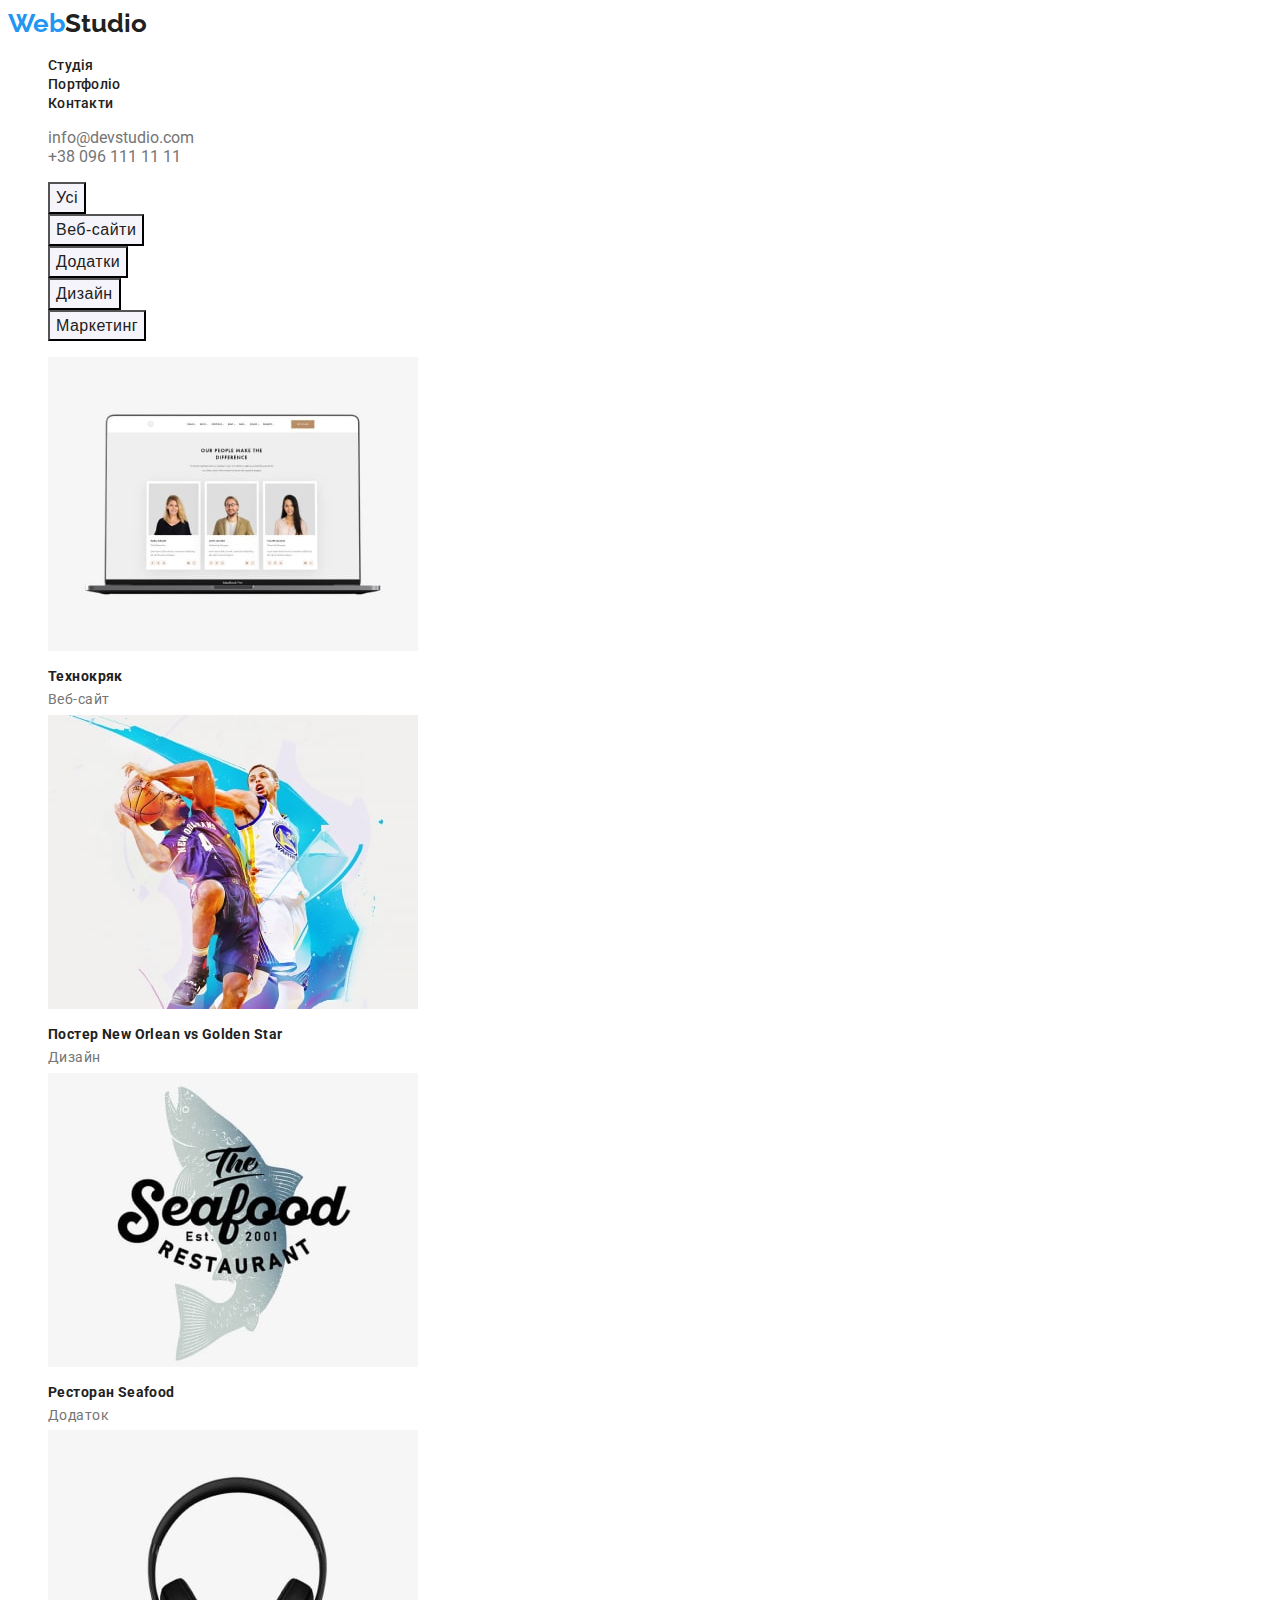
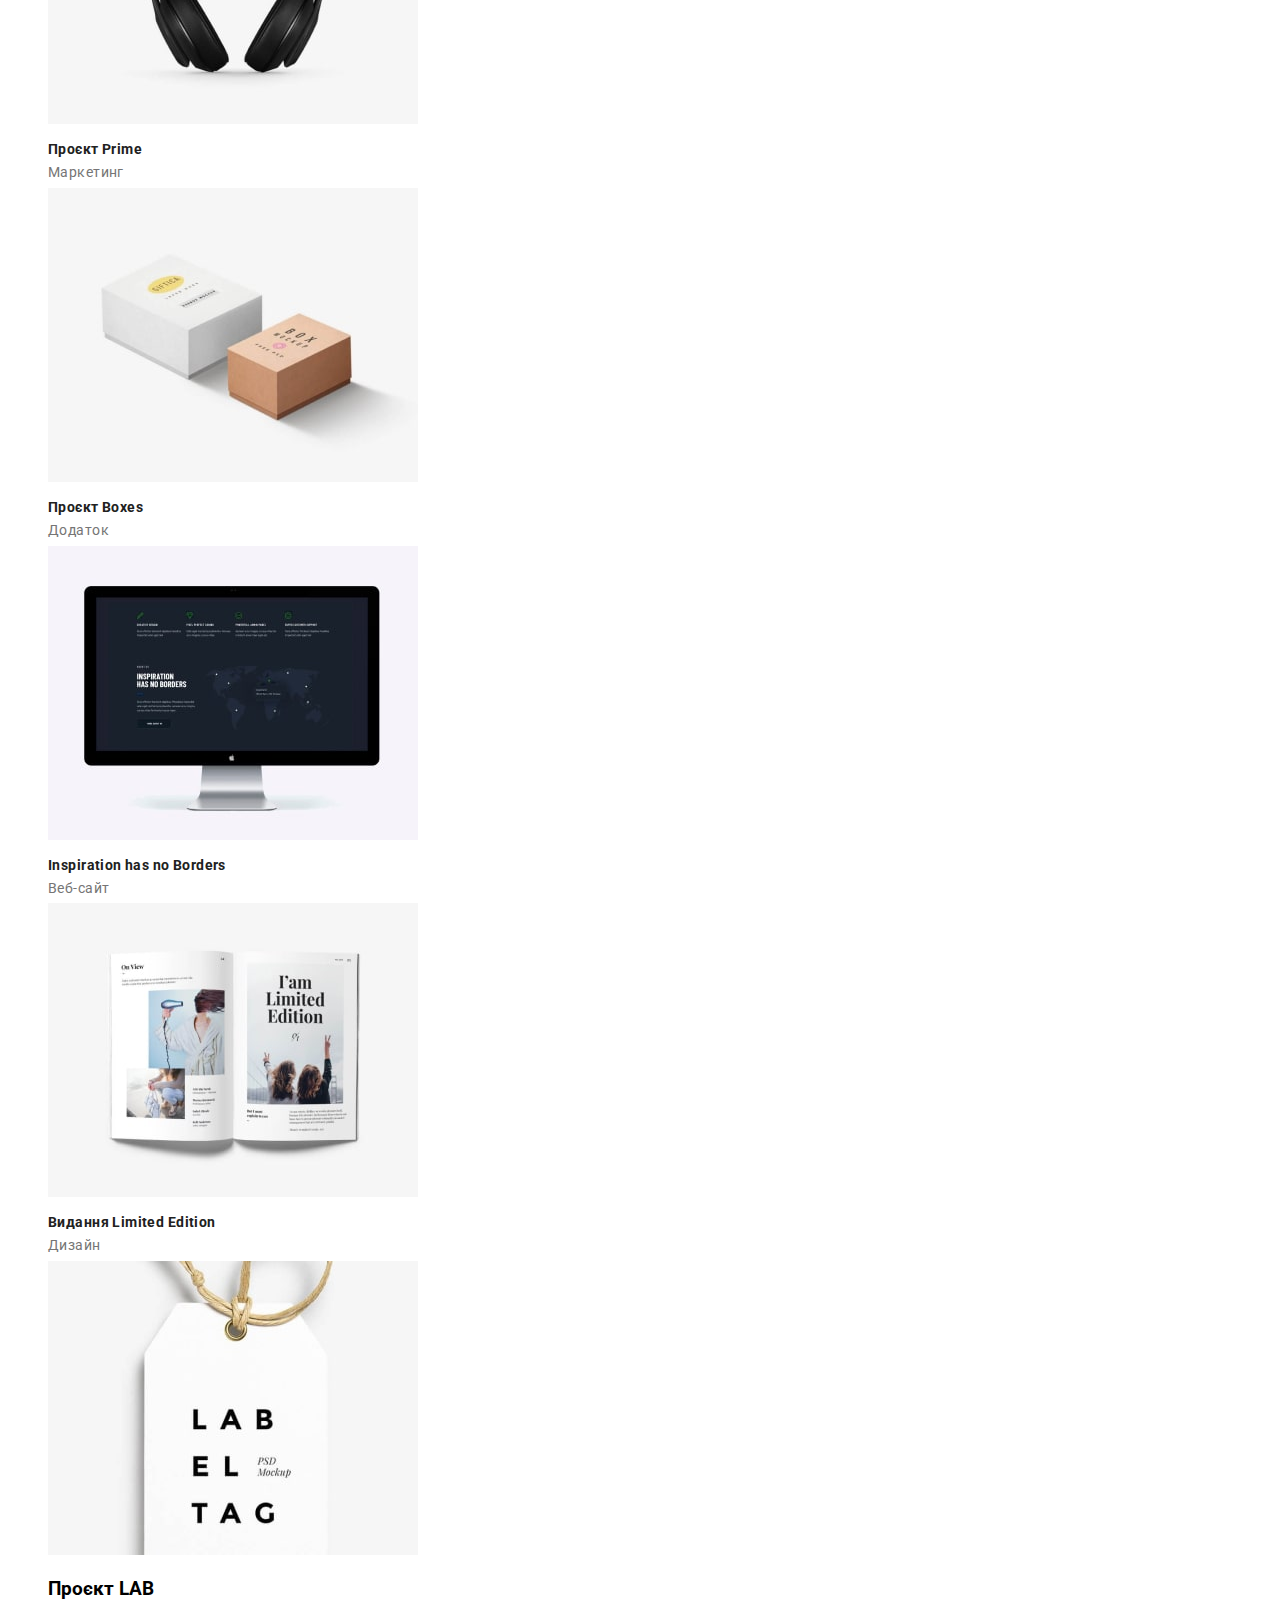
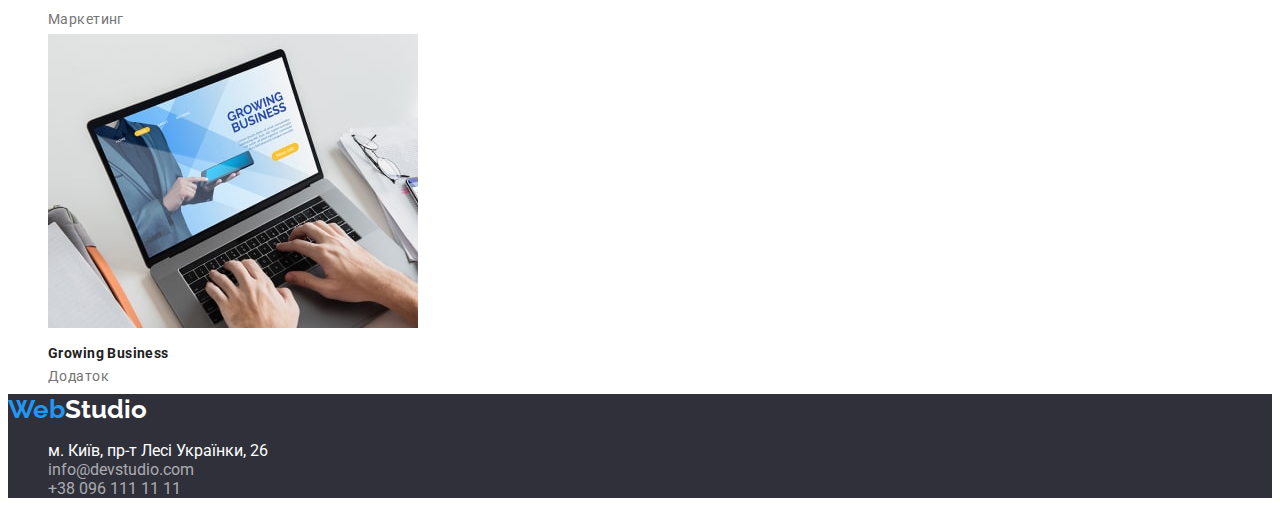
==== portfolio.html @ 25354178 "hw-2" ====
<!DOCTYPE html>
<html lang="en">
<head>
    <meta charset="UTF-8">
    <meta http-equiv="X-UA-Compatible" content="IE=edge">
    <meta name="viewport" content="width=device-width, initial-scale=1.0">
    <title>WebStudio: Portfolio</title>
    <link rel="preconnect" href="https://fonts.googleapis.com">
<link rel="preconnect" href="https://fonts.gstatic.com" crossorigin>
<link href="https://fonts.googleapis.com/css2?family=Raleway:wght@700&family=Roboto:wght@400;500;700;900&display=swap" rel="stylesheet">
    <link rel="stylesheet" href="./css/styles.css">
</head>
<body>
    <header class="header">
        <!--Логотип-->
        <a lang="en" href="./index.html" class="header-logo link"><span class="logo-span">Web</span>Studio</a>
    <nav>
        <ul class="header-list list">
            <li><a href="./index.html" class="header-link link">Студія</a></li>
            <li><a href="" class="header-link link">Портфоліо</a></li>
            <li><a href="" class="header-link link">Контакти</a></li>
        </ul>
    </nav>
        <ul class="header-list list">
            <li><a href="mailto:info@devstudio.com" class="contact link">info@devstudio.com</a></li>
            <li><a href="tel:+380961111111" class="contact link">+38 096 111 11 11</a></li>
        </ul>
</header>
<main>
<!--Навігація Портфоліо-->
        <nav>
            <ul class="list">
                <li><button type="button" class="btn-nav pointer link">Усі</button></li>
                <li><button type="button" class="btn-nav pointer link">Веб-сайти</button></li>
                <li><button type="button" class="btn-nav pointer link">Додатки</button></li>
                <li><button type="button" class="btn-nav pointer link">Дизайн</button></li>
                <li><button type="button" class="btn-nav pointer link">Маркетинг</button></li>
            </ul>
        </nav>
    
    <!--Секція Проекти-->
    <section>
        <h2 class="section-title visually-hidden">Проекти</h2>
        <ul class="list">
            <li><img src="./images/portfolio/img-min.jpg" alt="Технокряк" width="370"> <h3 class="text-header">Технокряк</h3> <p class="text">Веб-сайт</p></li>
            <li><img src="./images/portfolio/img-1-min.jpg" alt="Постер New Orlean vs Golden Star" width="370"> <h3 class="text-header">Постер New Orlean vs Golden Star</h3> <p class="text">Дизайн</p></li>
            <li><img src="./images/portfolio/img-2-min.jpg" alt="Ресторан Seafood" width="370"> <h3 class="text-header">Ресторан Seafood</h3> <p class="text">Додаток</p></li>
            <li><img src="./images/portfolio/img-3-min.jpg" alt="Проєкт Prime" width="370"> <h3 class="text-header">Проєкт Prime</h3> <p class="text">Маркетинг</p></li>
            <li><img src="./images/portfolio/img-4-min.jpg" alt="Проєкт Boxes" width="370"> <h3 class="text-header">Проєкт Boxes</h3> <p class="text">Додаток</p></li>
            <li><img src="./images/portfolio/img-5-min.jpg" alt="Inspiration has no Borders" width="370"> <h3 class="text-header">Inspiration has no Borders</h3> <p class="text">Веб-сайт</p></li>
            <li><img src="./images/portfolio/img-6-min.jpg" alt="Видання Limited Edition" width="370"> <h3 class="text-header">Видання Limited Edition</h3> <p class="text">Дизайн</p></li>
            <li><img src="./images/portfolio/img-7-min.jpg" alt="Проєкт LAB" width="370"> <h3>Проєкт LAB</h3 class="text-header"> <p class="text">Маркетинг</p></li>
            <li><img src="./images/portfolio/img-8-min.jpg" alt="Growing Business" width="370"> <h3 class="text-header">Growing Business</h3> <p class="text">Додаток</p></li>
        </ul>
    </section>
</main>
<footer class="footer-style">
    <!--Логотип-->
    <a lang="en" href="./index.html" class="footer-logo-link link"><span class="logo-span">Web</span>Studio</a>
    <address>
        <ul class="list">
            <li><a href="https://goo.gl/maps/7ZnGRg8ZARAcce246" class="footer link" target="_blank" rel="noopener noreferrer">м. Київ, пр-т Лесі Українки, 26</a></li>
            <li><a href="mailto:info@devstudio.com" class="footer-contact link ">info@devstudio.com</a></li>
            <li><a href="tel:+380961111111" class="footer-contact link">+38 096 111 11 11</a></li>
        </ul>
    </address>
</footer>
</body>
</html>
---- css/styles.css ----
:root{
    --primary-text-color: #757575;
    --primary-title-color: #ffffff;
    --secondary-text-color: #212121;
    --accent-color: #2196F3;
    --btn-color: #F5F4FA
}

body {
    font-family: 'Roboto', sans-serif;
    font-weight: 400;
}

.list{
    list-style: none;
}

.link{
    text-decoration: none;
}

.link:hover,
.link:focus{
    color: var(--accent-color);
}

.header-logo{
    color: var(--secondary-text-color);
    font-family: 'Raleway', sans-serif;
font-weight: 700;
font-size: 26px;
line-height: 1.19;
}

.logo-span{
    color: var(--accent-color);
}

.header-link{
    color: var(--secondary-text-color);
    font-size: 14px;
    font-weight: 500;
    line-height: 1.14;
    letter-spacing: 0.02em;  
}

.contact{
    color: var(--primary-text-color);
}


/*Секція Герой*/

.hero{
    background-color: #2F303A;
}

.hero-title{
    font-weight: 900;
font-size: 44px;
line-height: 1.36;
text-align: center;
letter-spacing: 0.06em;
text-transform: uppercase;
color: var(--primary-title-color)
}

.button-main{
    font-weight: 700;
font-size: 16px;
line-height: 1.88;
text-align: center;
letter-spacing: 0.06em;
color: var(--primary-title-color);
background-color: var(--accent-color);
}

.pointer {
    cursor: pointer;
  }

  .button:hover,
  .button:focus{
color: #188CE8;
  }

/*Секція Особливості*/
.section-title{
    font-weight: 700;
font-size: 36px;
line-height: 1.17;
text-align: center;
letter-spacing: 0.03em;
color: var(--secondary-text-color);
}

.visually-hidden {
    position: absolute;
    white-space: nowrap;
    width: 1px;
    height: 1px;
    overflow: hidden;
    border: 0;
    padding: 0;
    clip: rect(0 0 0 0);
    clip-path: inset(50%);
    margin: -1px;
  }

.text-header{
    font-weight: 700;
font-size: 14px;
line-height: 1.14;
letter-spacing: 0.03em;
color: var(--secondary-text-color);
}

.text{
    font-weight: 400;
font-size: 14px;
line-height: 1.71px;
letter-spacing: 0.03em;
color: var(--primary-text-color);
}

.team{
    background-color: #F5F4FA;
}

.footer-logo-link{
    color: var(--primary-title-color);
    font-family: 'Raleway', sans-serif;
font-weight: 700;
font-size: 26px;
line-height: 1.19;
text-decoration: none;
list-style: none;
}


.footer{
    color: var(--primary-title-color);
    font-style: normal;
}
.footer-contact{
    color: rgba(255, 255, 255, 0.6);
    font-style: normal;
}

.footer-style{
    background-color: #2F303A;  
}

.btn-nav{
    color: var(--secondary-text-color);
    background-color: var(--btn-color);
    font-weight: 500;
font-size: 16px;
line-height: 1.62;
text-align: center;
letter-spacing: 0.03em;

}

.btn-nav:hover,
.btn-nav:focus{
    background: #2196F3;
    color: var(--primary-title-color);
    box-shadow: 0px 3px 1px rgba(0, 0, 0, 0.1), 0px 1px 2px rgba(0, 0, 0, 0.08), 0px 2px 2px rgba(0, 0, 0, 0.12);
    border-radius: 4px;
}
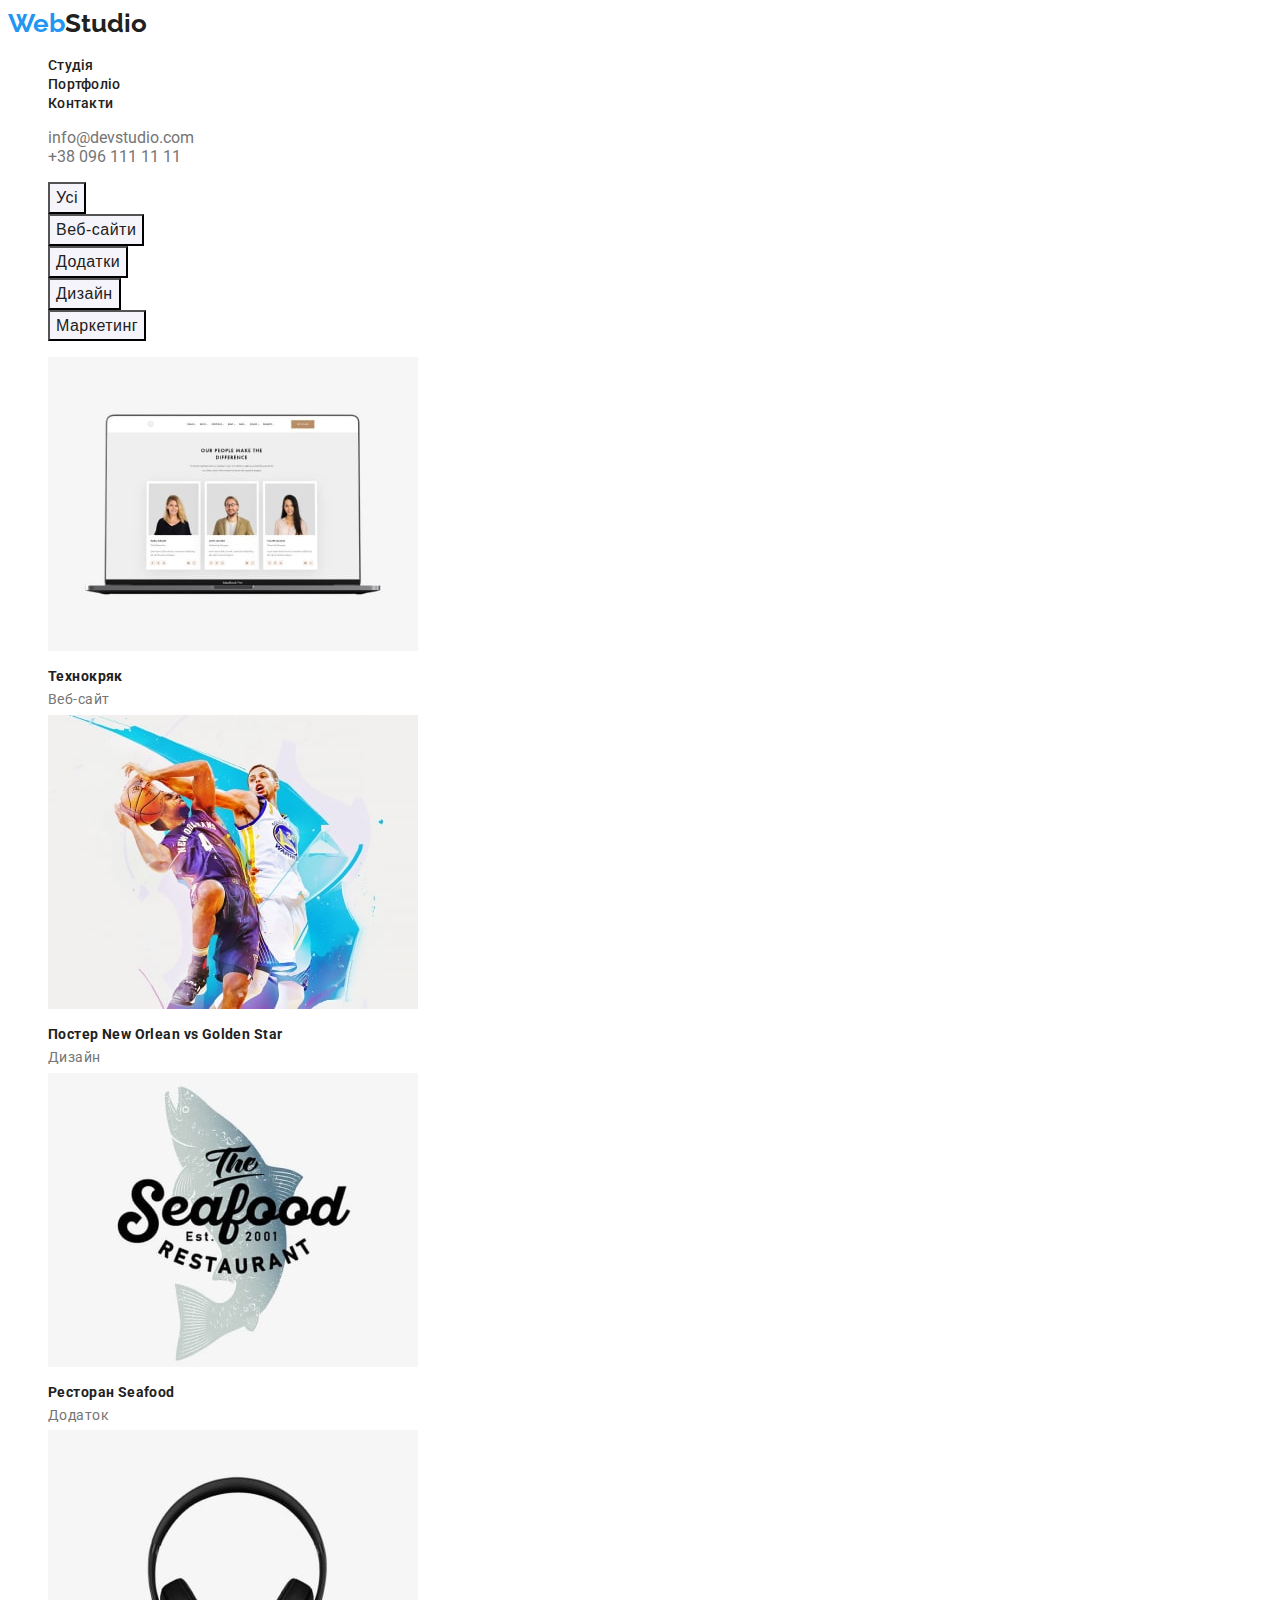
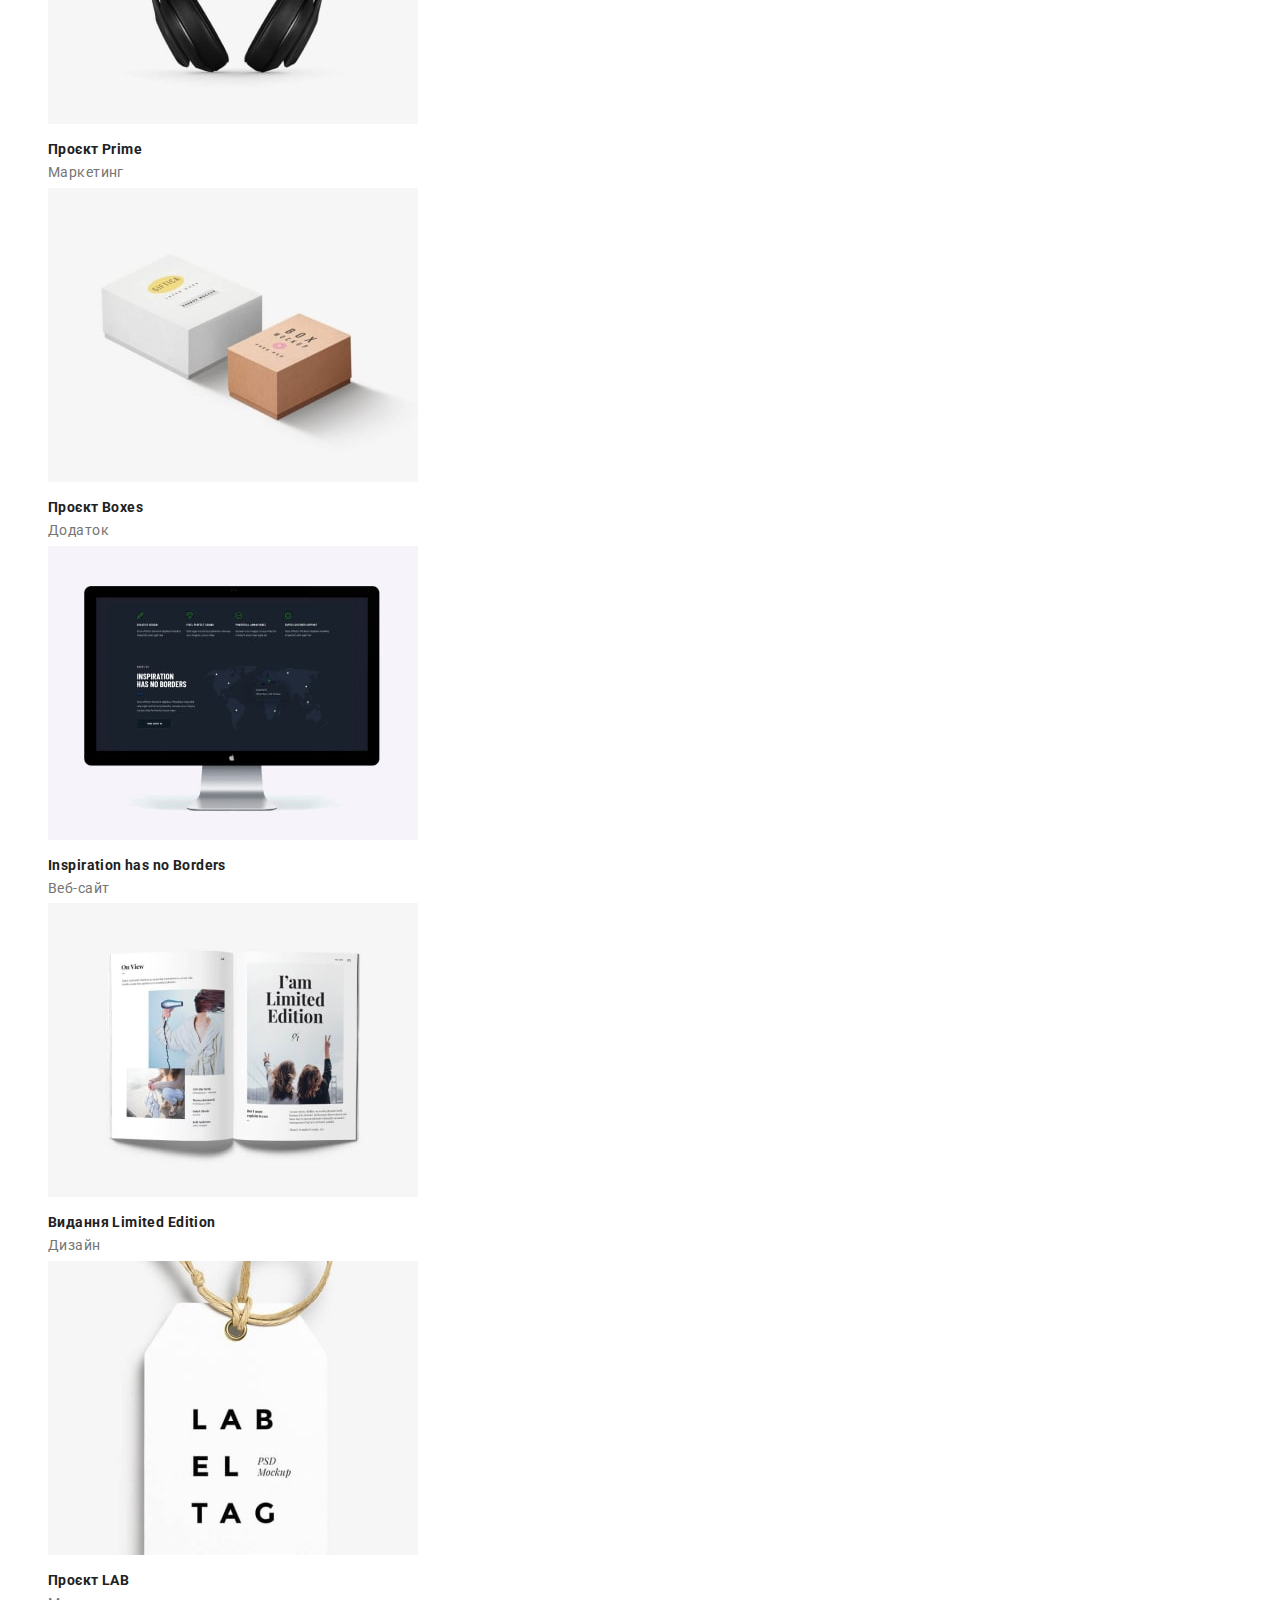
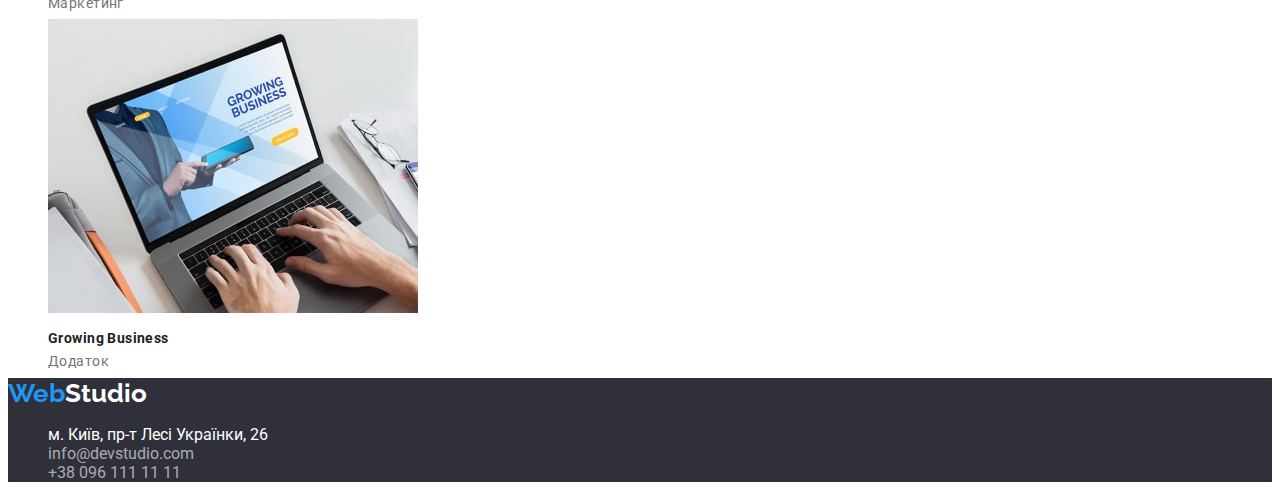
==== commit c67815e8: "hw-2-after-validator" ====
--- a/portfolio.html
+++ b/portfolio.html
@@ -49,7 +49,7 @@
             <li><img src="./images/portfolio/img-4-min.jpg" alt="Проєкт Boxes" width="370"> <h3 class="text-header">Проєкт Boxes</h3> <p class="text">Додаток</p></li>
             <li><img src="./images/portfolio/img-5-min.jpg" alt="Inspiration has no Borders" width="370"> <h3 class="text-header">Inspiration has no Borders</h3> <p class="text">Веб-сайт</p></li>
             <li><img src="./images/portfolio/img-6-min.jpg" alt="Видання Limited Edition" width="370"> <h3 class="text-header">Видання Limited Edition</h3> <p class="text">Дизайн</p></li>
-            <li><img src="./images/portfolio/img-7-min.jpg" alt="Проєкт LAB" width="370"> <h3>Проєкт LAB</h3 class="text-header"> <p class="text">Маркетинг</p></li>
+            <li><img src="./images/portfolio/img-7-min.jpg" alt="Проєкт LAB" width="370"> <h3 class="text-header">Проєкт LAB</h3> <p class="text">Маркетинг</p></li>
             <li><img src="./images/portfolio/img-8-min.jpg" alt="Growing Business" width="370"> <h3 class="text-header">Growing Business</h3> <p class="text">Додаток</p></li>
         </ul>
     </section>
